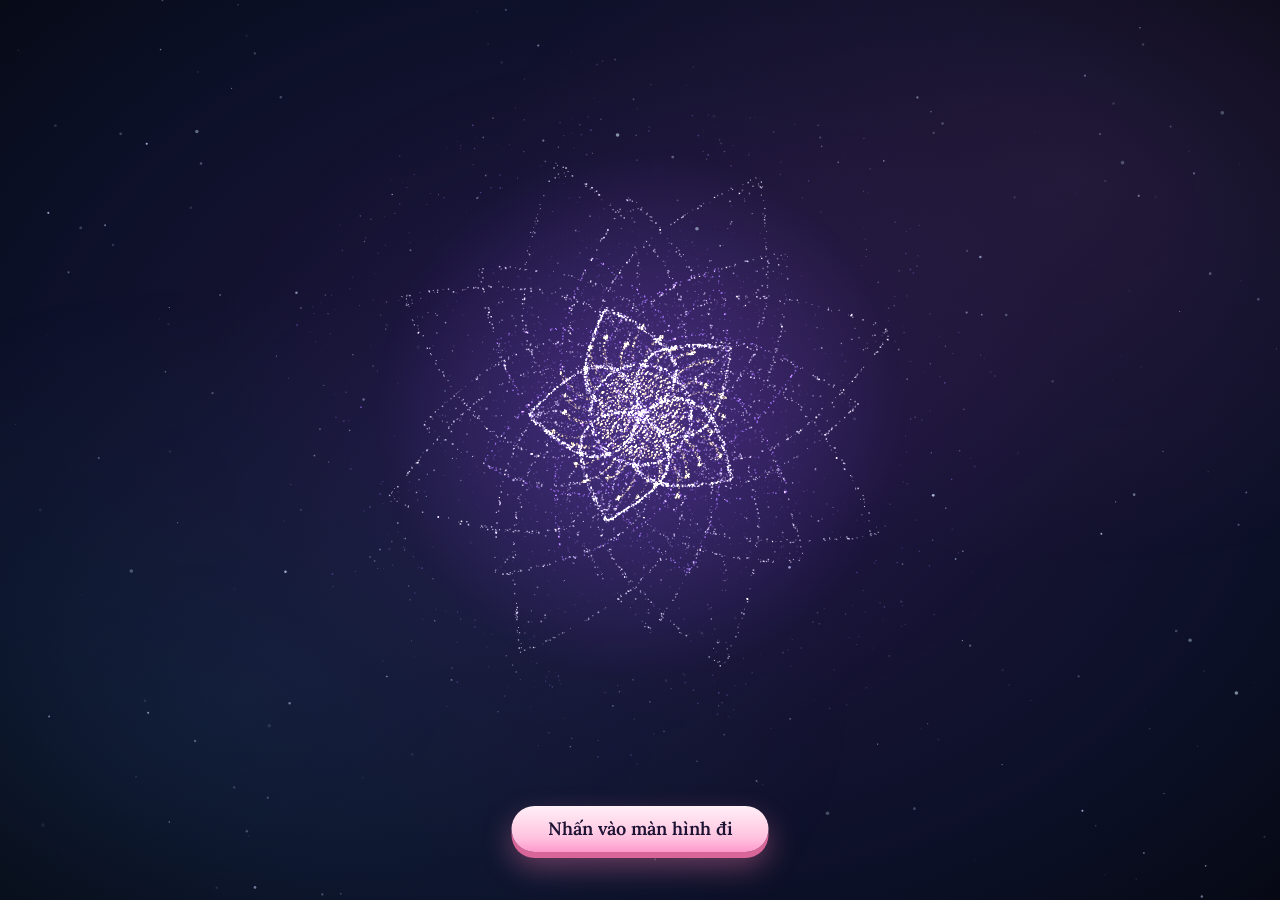
==== index.html @ 83278fa7 "Prepare 20/10 site for GitHub Pages Co-authored-by: Copilot <223556219+Copilot@users.noreply.github." ====
<!DOCTYPE html>
<html lang="vi">

<head>
  <meta charset="UTF-8">
  <meta name="viewport" content="width=device-width, initial-scale=1.0, viewport-fit=cover">
  <title>20-10</title>

  <link rel="preconnect" href="https://fonts.googleapis.com">
  <link
    href="https://fonts.googleapis.com/css2?family=Great+Vibes&family=Indie+Flower&family=Lora:wght@500;600&family=Montserrat:wght@400;700&display=swap"
    rel="stylesheet">
  <style>
    @font-face {
      font-family: 'Mali';
      src: url('./font/Mali.ttf') format('truetype');
      font-weight: normal;
      font-style: normal;
      font-display: swap;
    }
  </style>
  <link rel="stylesheet" href="./assets/main.css">
</head>

<body>
  <!-- Nền hiệu ứng cricle: sao băng -->
  <div class="shooting-stars" id="shooting-stars"></div>


  <!-- INTRO: Hoa hạt Galaxy -->
  <div class="love-intro">
    <canvas id="loveCanvas"></canvas>
    <button class="galaxy-hint" id="galaxyHint" type="button">Nhấn vào màn hình đi</button>
  </div>

  <!-- KHUNG (hiện sau khi hoa tỏa xong) -->
  <div id="content">
    <img id="anh" src="images/anh/tapthe.jpg" alt="Ảnh của bạn" hidden>

    <div class="stage">
      <div class="frame">
        <div class="gold">
          <div class="names"><span id="n1"></span><span class="heart" aria-hidden="true">✿</span><span id="n2"></span></div>
          <div class="puzzle" id="pzwrap"><svg id="pz" viewBox="0 0 800 600"
              preserveAspectRatio="xMidYMid meet"></svg></div>
          <div class="hold-hint" id="holdHint">Nhấn vào mảnh ghép trái tim để tiếp tục</div>
          <div class="right">
            <p class="small" id="t1"></p>
            <p class="script" id="t2"></p>
            <div class="month" id="mon"></div>
            <div class="cal" id="cal"></div>
          </div>
          <svg class="flora" viewBox="0 0 1000 150" preserveAspectRatio="xMidYMax meet" aria-hidden="true">
            <defs>
              <g id="daisy">
                <g fill="#fff" stroke="#ddd" stroke-width=".6">
                  <ellipse cx="0" cy="-9" rx="4" ry="9" />
                  <ellipse cx="0" cy="-9" rx="4" ry="9" transform="rotate(45)" />
                  <ellipse cx="0" cy="-9" rx="4" ry="9" transform="rotate(90)" />
                  <ellipse cx="0" cy="-9" rx="4" ry="9" transform="rotate(135)" />
                  <ellipse cx="0" cy="-9" rx="4" ry="9" transform="rotate(180)" />
                  <ellipse cx="0" cy="-9" rx="4" ry="9" transform="rotate(225)" />
                  <ellipse cx="0" cy="-9" rx="4" ry="9" transform="rotate(270)" />
                  <ellipse cx="0" cy="-9" rx="4" ry="9" transform="rotate(315)" />
                </g>
                <circle r="4.5" fill="#f2b632" />
              </g>
              <g id="bell">
                <g fill="#6d7de8" stroke="#3f4cc0" stroke-width=".6">
                  <ellipse cx="-7" cy="-3" rx="4.5" ry="6" transform="rotate(-25 -7 -3)" />
                  <ellipse cx="7" cy="-3" rx="4.5" ry="6" transform="rotate(25 7 -3)" />
                  <ellipse cx="0" cy="-9" rx="4.5" ry="6" />
                </g>
              </g>
              <g id="wf">
                <g fill="#fff3b8" stroke="#d9c26a" stroke-width=".6">
                  <circle cx="0" cy="-8" r="5" />
                  <circle cx="8" cy="-1" r="5" />
                  <circle cx="-8" cy="-1" r="5" />
                  <circle cx="5" cy="7" r="5" />
                  <circle cx="-5" cy="7" r="5" />
                </g>
                <circle r="3" fill="#f0a52c" />
              </g>
              <g id="leafy" fill="#a8cf8d" stroke="#5f9648" stroke-width=".6">
                <ellipse cx="-9" cy="-4" rx="9" ry="3.6" transform="rotate(-30 -9 -4)" />
                <ellipse cx="9" cy="-10" rx="9" ry="3.6" transform="rotate(30 9 -10)" />
                <ellipse cx="-8" cy="-18" rx="8" ry="3.2" transform="rotate(-30 -8 -18)" />
                <ellipse cx="8" cy="-25" rx="8" ry="3.2" transform="rotate(30 8 -25)" />
              </g>
              <g id="bf">
                <path d="M0 0C-8-16-26-16-24-3-23 5-8 5 0 0Z M0 0C8-16 26-16 24-3 23 5 8 5 0 0Z" fill="#7fb4ff"
                  stroke="#2f62c9" stroke-width="1" />
                <path d="M0 2C-6 10-16 12-14 18-12 22-3 14 0 2Z M0 2C6 10 16 12 14 18 12 22 3 14 0 2Z" fill="#a9ccff"
                  stroke="#2f62c9" stroke-width="1" />
                <circle cx="0" cy="1" r="1.8" fill="#222" />
              </g>
            </defs>
            <g stroke-linecap="round" fill="none" stroke="#8cc072" stroke-width="2">
              <path
                d="M60 150V92M120 150V100M205 150V72M290 150V98M370 150V80M455 150V96M540 150V70M620 150V92M700 150V76M780 150V100M860 150V84M940 150V96" />
            </g>
            <g transform="translate(60 92)">
              <use href="#daisy" />
            </g>
            <g transform="translate(120 100)">
              <use href="#bell" />
            </g>
            <g transform="translate(205 72)">
              <use href="#daisy" transform="scale(1.2)" />
            </g>
            <g transform="translate(290 98)">
              <use href="#wf" />
            </g>
            <g transform="translate(370 80)">
              <use href="#bell" transform="scale(1.2)" />
            </g>
            <g transform="translate(455 96)">
              <use href="#daisy" />
            </g>
            <g transform="translate(540 70)">
              <use href="#wf" transform="scale(1.2)" />
            </g>
            <g transform="translate(620 92)">
              <use href="#bell" />
            </g>
            <g transform="translate(700 76)">
              <use href="#daisy" transform="scale(1.2)" />
            </g>
            <g transform="translate(780 100)">
              <use href="#wf" />
            </g>
            <g transform="translate(860 84)">
              <use href="#bell" transform="scale(1.2)" />
            </g>
            <g transform="translate(940 96)">
              <use href="#daisy" />
            </g>
            <g transform="translate(30 150)">
              <use href="#leafy" transform="scale(1.3)" />
            </g>
            <g transform="translate(165 150)">
              <use href="#leafy" />
            </g>
            <g transform="translate(335 150)">
              <use href="#leafy" transform="scale(1.2)" />
            </g>
            <g transform="translate(500 150)">
              <use href="#leafy" />
            </g>
            <g transform="translate(660 150)">
              <use href="#leafy" transform="scale(1.3)" />
            </g>
            <g transform="translate(820 150)">
              <use href="#leafy" />
            </g>
            <g transform="translate(975 150)">
              <use href="#leafy" transform="scale(1.2)" />
            </g>
            <g transform="translate(40 40) rotate(-20)">
              <use href="#bf" transform="scale(.9)" />
            </g>
            <g transform="translate(400 30) rotate(15)">
              <use href="#bf" transform="scale(.7)" />
            </g>
            <g transform="translate(880 36) rotate(-12)">
              <use href="#bf" transform="scale(.8)" />
            </g>
          </svg>
        </div>
      </div>
    </div>

  </div>

  <!-- Nhạc nền -->
  <audio id="audio" loop preload="auto">
    <source src="./images/audio/1021.MP3" type="audio/mpeg">
  </audio>

  <div id="sphere-container" aria-hidden="true"></div>

  <!-- Envelope & Letter (sau quả cầu) — từ cricle -->
  <div id="envelope-overlay"></div>
  <div id="letter-stage" aria-hidden="true">
    <div class="letter">
      <div class="valentines" id="letter-trigger" role="button" tabindex="0" aria-label="Open letter">
        <div class="envelope"></div>
        <div class="front"></div>
        <div class="card">
          <div class="heart"></div>
        </div>
        <div class="hearts" aria-hidden="true">
          <div class="one"></div>
          <div class="two"></div>
          <div class="three"></div>
          <div class="four"></div>
          <div class="five"></div>
        </div>
      </div>
      <div class="shadow"></div>
    </div>
  </div>

  <div class="wrapperLetterForm" aria-hidden="true">
    <div class="boxLetter">
      <button class="letter-close" id="letter-close-btn" type="button" aria-label="Close letter">×</button>
      <div class="formLetter">
        <div class="heartLetter">
          <div class="heartLetterItem"></div>
        </div>
        <div class="heartLetter">
          <div class="heartLetterItem"></div>
        </div>
        <div class="wrapperLetter">
          <div class="giftbox" aria-hidden="true">
            <div class="img"><img src="./images/icon/giftbox.png" alt=""></div>
          </div>
          <div class="textLetter">
            <h2 class="popup-title clone-letter-title"></h2>
            <p class="contentLetter">
              <span id="letter-content-text"></span><span class="typewriter-cursor" aria-hidden="true"></span>
            </p>
            <div class="heartAnimation" aria-hidden="true">
              <img src="./images/icon/heartAnimation.gif" alt="">
            </div>
          </div>
          <div class="mewmew1" aria-hidden="true"><img src="./images/icon/mewmew.gif" alt=""></div>
          <div class="mewmew2" aria-hidden="true"><img src="./images/icon/mewmew.gif" alt=""></div>
          <div class="signature">made by chatgpt,<br> &#10084;</div>
          <button class="scene-three-btn" id="scene-three-btn" type="button" hidden>Next</button>
        </div>
      </div>
      <div class="before"></div>
    </div>
  </div>

  <div class="scene-three-shell" id="scene-three-shell" aria-hidden="true">
    <iframe
      class="scene-three-frame"
      id="scene-three-frame"
      data-src="./scene-three/20-10.html"
      title="Bối cảnh 3 — vòng ảnh kỷ niệm"
      allow="autoplay"
      loading="lazy"></iframe>
  </div>

  <script src="https://cdn.jsdelivr.net/npm/three@0.148.0/build/three.min.js"></script>
  <script src="./assets/tween.min.js"></script>
  <script src="./assets/CSS3DRenderer.js"></script>
  <script src="./assets/OrbitControls.js"></script>
  <script src="./assets/sphere.js"></script>
  <script src="./assets/letter.js"></script>
  <script src="./assets/main.js"></script>
  <script type="module" src="./assets/bg-effects.js"></script>

  <script>
    (function () {
      function createShootingStars() {
        var container = document.getElementById('shooting-stars');
        if (!container) return;
        for (var i = 0; i < 20; i++) {
          var el = document.createElement('div');
          el.className = 'shooting-star';
          el.style.left = (Math.random() * (window.innerWidth * 0.8) + window.innerWidth * 0.2) + 'px';
          el.style.top = (Math.random() * (window.innerHeight * 0.3)) + 'px';
          el.style.animationDelay = (Math.random() * 10) + 's';
          var size = 3 + Math.random() * 3;
          el.style.width = size + 'px';
          el.style.height = size + 'px';
          container.appendChild(el);
        }
      }
      if (document.readyState === 'loading') document.addEventListener('DOMContentLoaded', createShootingStars);
      else createShootingStars();
    })();
  </script>
</body>

</html>
---- assets/main.css ----
* {
    margin: 0;
    padding: 0;
    box-sizing: border-box;
}

html,
body {
    width: 100%;
    height: 100%;
    overflow: hidden;
    background: #080b20 !important;
    background: radial-gradient(ellipse at 50% 48%, #251747 0%, #151332 42%, #0c1027 72%, #060914 100%) !important;
    -webkit-tap-highlight-color: transparent;
    color-scheme: dark;
}

/* ===== INTRO: Hoa hạt Galaxy — nền trong suốt để lộ nền cricle ===== */
.love-intro {
    position: fixed;
    inset: 0;
    overflow: hidden;
    background:
        radial-gradient(ellipse at 50% 44%, rgba(52, 36, 104, .22), transparent 48%),
        radial-gradient(ellipse at 18% 78%, rgba(38, 100, 137, .17), transparent 42%),
        radial-gradient(ellipse at 84% 20%, rgba(143, 67, 135, .16), transparent 38%),
        transparent;
    isolation: isolate;
    z-index: 1;
}

#loveCanvas {
    position: absolute;
    inset: 0;
    width: 100%;
    height: 100%;
    z-index: 1;
    background: transparent;
    cursor: pointer;
    display: block;
}

.galaxy-hint {
    position: absolute;
    bottom: calc(48px + env(safe-area-inset-bottom, 0px));
    left: 50%;
    transform: translateX(-50%);
    padding: 14px 36px;
    border: 0;
    border-radius: 999px;
    font: 600 18px/1 'Lora', Georgia, serif;
    color: #1d1233;
    background: linear-gradient(180deg, #fff0f7 0%, #ffc2df 70%, #ff99cc 100%);
    box-shadow: 0 6px 0 #d96699, 0 14px 30px rgba(255, 128, 179, 0.4);
    cursor: pointer;
    white-space: nowrap;
    z-index: 5;
    opacity: 0;
    transition: opacity .5s, transform .15s, box-shadow .15s;
    pointer-events: none;
}

.galaxy-hint.show {
    opacity: 1;
    pointer-events: auto;
}

.galaxy-hint:active {
    transform: translateX(-50%) translateY(4px);
    box-shadow: 0 2px 0 #8f6fdc, 0 8px 20px rgba(140, 100, 255, .35);
}

.galaxy-hint:focus-visible {
    outline: 3px solid #fff;
    outline-offset: 4px;
}

/* ===== KHUNG ===== */
:root {
    --ink: #f1e8e6;
    box-sizing: border-box;
    padding-top: env(safe-area-inset-top, 0px);
    padding-bottom: env(safe-area-inset-bottom, 0px)
}

#content {
    margin: 0;
    min-height: 100vh;
    background:
        radial-gradient(ellipse at 50% 50%, rgba(24, 13, 30, .18), rgba(8, 7, 20, .48));
    color: var(--ink);
    font-family: "Montserrat", system-ui, sans-serif;
    display: none;
    align-items: center;
    justify-content: center;
    padding: 14px;
    position: fixed;
    inset: 0;
    z-index: 20;
    opacity: 0;
    transition: opacity 0.9s ease;
    overflow: auto;
}

#content.show {
    opacity: 1;
}

.stage {
    container-type: inline-size;
    width: min(100%, 900px);
    margin: 0 auto
}

.frame {
    width: 100%;
    aspect-ratio: 3/2;
    padding: .85cqw;
    background: linear-gradient(135deg, #fff5d7, #b9864f 32%, #f8dda0 62%, #986c48);
    border-radius: 2.2cqw;
    box-shadow: 0 2.5cqw 7cqw rgba(8, 4, 18, .42), 0 0 0 1px rgba(255, 244, 216, .55)
}

.gold {
    width: 100%;
    height: 100%;
    position: relative;
    overflow: hidden;
    border: 1px solid rgba(145, 93, 66, .24);
    border-radius: 1.5cqw;
    background:
        radial-gradient(ellipse at 12% 12%, rgba(255, 255, 255, .92), transparent 38%),
        radial-gradient(ellipse at 88% 78%, rgba(225, 156, 157, .19), transparent 42%),
        linear-gradient(135deg, #fff8ef 0%, #f8e9e5 55%, #f6e3d4 100%);
}

.gold::before {
    content: "LỜI CHÚC THÁNG MƯỜI  ·  20.10";
    position: absolute;
    top: 3.5%;
    left: 0;
    right: 0;
    z-index: 2;
    color: #a66b66;
    font: 700 1.35cqw/1 "Montserrat", system-ui, sans-serif;
    letter-spacing: .28em;
    text-align: center;
    pointer-events: none;
}

.gold::after {
    content: "";
    position: absolute;
    inset: 0;
    z-index: 4;
    pointer-events: none;
    box-shadow: inset 0 0 0 .45cqw rgba(255, 255, 255, .58), inset 0 0 5cqw rgba(174, 111, 93, .12);
    animation: glow 4s ease-in-out infinite
}

@keyframes glow {

    0%,
    100% {
        opacity: .72
    }

    50% {
        opacity: 1
    }
}

.names {
    position: absolute;
    left: 0;
    right: 0;
    top: 8%;
    z-index: 3;
    text-align: center;
    font-family: "Great Vibes", cursive;
    font-size: 7.2cqw;
    color: #672f49;
    line-height: 1.1;
    text-shadow: 0 .25cqw .5cqw rgba(117, 64, 75, .14)
}

.names .heart {
    color: #d85c70;
    font-family: system-ui;
    font-size: 4.5cqw;
    margin: 0 1.2cqw;
    vertical-align: .7cqw;
    display: inline-block;
    animation: beat 1.8s ease-in-out infinite;
    text-shadow: 0 0 1.5cqw rgba(216, 92, 112, .35)
}

@keyframes beat {

    0%,
    100% {
        transform: scale(1)
    }

    50% {
        transform: scale(1.18)
    }
}

.puzzle {
    position: absolute;
    left: 2.5%;
    top: 24%;
    width: 55%;
    height: 63%;
    z-index: 3;
    cursor: pointer;
    -webkit-user-select: none;
    user-select: none;
    touch-action: manipulation;
}

.puzzle svg {
    width: 100%;
    height: 100%;
    overflow: visible;
    filter: drop-shadow(0 .5cqw .8cqw rgba(91, 49, 53, .3)) drop-shadow(0 0 1.2cqw rgba(255, 255, 255, .55));
    will-change: transform;
}

.hold-hint {
    position: absolute;
    left: 29.5%;
    top: 54%;
    z-index: 25;
    padding: 10px 18px;
    border-radius: 999px;
    background: rgba(91, 43, 67, .9);
    color: #fff4ed;
    font-family: "Montserrat", system-ui, sans-serif;
    font-size: clamp(13px, 2.4cqw, 18px);
    font-weight: 600;
    white-space: nowrap;
    pointer-events: none;
    opacity: 0;
    transform: translate(-50%, -50%);
    box-shadow: 0 8px 24px rgba(91, 43, 67, .24);
    transition: opacity .25s ease;
}

.hold-hint.show {
    opacity: 1;
}

.puzzle:active {
    filter: brightness(1.15);
}

/* Ghép nhanh hơn, ít lag */
.pc {
    transform-box: fill-box;
    transform-origin: center;
    animation: snap .55s cubic-bezier(.22, .9, .3, 1.1) both;
    animation-delay: calc(var(--i) * .035s);
    will-change: transform, opacity;
}

@keyframes snap {
    0% {
        opacity: 0;
        transform: translate(var(--dx), var(--dy)) rotate(var(--rot)) scale(.55)
    }

    70% {
        opacity: 1
    }

    100% {
        opacity: 1;
        transform: none
    }
}

@media (prefers-reduced-motion:reduce) {

    .pc,
    .names .heart,
    .gold::after {
        animation: none
    }
}

.right {
    position: absolute;
    right: 4%;
    top: 26%;
    width: 34%;
    text-align: center;
    color: #653b49;
    z-index: 3;
    padding: 3.3cqw 2.4cqw 2.4cqw;
    border: 1px solid rgba(166, 107, 102, .22);
    border-radius: 2cqw;
    background: linear-gradient(145deg, rgba(255, 255, 255, .72), rgba(255, 247, 238, .5));
    box-shadow: 0 1cqw 3cqw rgba(119, 67, 73, .1), inset 0 1px 0 rgba(255, 255, 255, .88);
    text-shadow: none;
    -webkit-backdrop-filter: blur(8px);
    backdrop-filter: blur(8px)
}

.small {
    color: #a66b66;
    font-weight: 700;
    font-size: 1.55cqw;
    margin: 0 0 .7cqw;
    letter-spacing: .17em;
    text-transform: uppercase
}

.script {
    font-family: "Great Vibes", cursive;
    color: #73354f;
    font-size: 4.3cqw;
    line-height: 1;
    margin: .2cqw 0 1.8cqw
}

.month {
    color: #a66b66;
    font-size: 1.55cqw;
    font-weight: 700;
    letter-spacing: .19em;
    text-transform: uppercase;
    margin-bottom: 1.2cqw
}

.cal {
    display: grid;
    grid-template-columns: repeat(7, 1fr);
    font-size: 1.55cqw;
    row-gap: .55cqw;
    justify-items: center
}

.cal b {
    color: #b47b76;
    font-size: 1.15cqw
}

.cal span {
    width: 2.9cqw;
    height: 2.9cqw;
    display: grid;
    place-items: center;
    position: relative;
    z-index: 0
}

.cal .on {
    font-weight: 700
}

.cal .on::before {
    content: "";
    position: absolute;
    inset: 0;
    z-index: -1;
    border-radius: 50%;
    background: #d96d7d;
    box-shadow: 0 0 0 .45cqw rgba(217, 109, 125, .16)
}

.flora {
    position: absolute;
    left: 0;
    bottom: 0;
    width: 100%;
    z-index: 2;
    opacity: .72;
    filter: saturate(.8)
}

@media (max-width: 640px) {
    #content {
        padding: 12px;
    }

    .stage {
        width: min(100%, 440px);
    }

    .frame {
        height: min(760px, calc(100svh - 24px));
        aspect-ratio: auto;
        padding: 7px;
        border-radius: 24px;
    }

    .gold {
        border-radius: 17px;
    }

    .gold::before {
        top: 2.5%;
        font-size: 9px;
        letter-spacing: .2em;
    }

    .gold::after {
        box-shadow: inset 0 0 0 4px rgba(255, 255, 255, .58), inset 0 0 42px rgba(174, 111, 93, .12);
    }

    .names {
        top: 6%;
        font-size: clamp(42px, 13cqw, 58px);
    }

    .names .heart {
        font-size: clamp(25px, 8cqw, 34px);
    }

    .puzzle {
        left: 5%;
        top: 17%;
        width: 90%;
        height: 44%;
    }

    .hold-hint {
        left: 50%;
        top: 48%;
        padding: 9px 14px;
        font-size: 12px;
    }

    .right {
        left: 8%;
        right: 8%;
        top: 61%;
        width: auto;
        padding: 10px 14px 12px;
        border-radius: 14px;
    }

    .small {
        margin-bottom: 2px;
        font-size: 9px;
        letter-spacing: .16em;
    }

    .script {
        margin: 0 0 4px;
        font-size: clamp(32px, 9cqw, 40px);
    }

    .month {
        margin-bottom: 5px;
        font-size: 10px;
        letter-spacing: .16em;
    }

    .cal {
        font-size: 11px;
        row-gap: 1px;
    }

    .cal b {
        font-size: 9px;
    }

    .cal span {
        width: 21px;
        height: 21px;
    }

    .flora {
        opacity: .34;
    }
}

@media (max-width: 760px) and (orientation: landscape) {
    .stage {
        width: min(82vw, calc((100svh - 24px) * 1.5), 900px);
    }

    .frame {
        height: auto;
        aspect-ratio: 3/2;
        padding: .85cqw;
        border-radius: 2.2cqw;
    }
}

/* Nền hiệu ứng từ cricle — luôn nằm dưới cùng */
#effects-overlay {
    position: fixed !important;
    inset: 0 !important;
    width: 100% !important;
    height: 100% !important;
    pointer-events: none !important;
    z-index: 0 !important;
}

/* ===== Quả cầu ảnh — nền trong suốt để lộ nền galaxy cricle ===== */
#sphere-container {
    position: fixed;
    top: 0;
    left: 0;
    width: 100%;
    height: 100%;
    z-index: 50;
    pointer-events: auto;
    display: none;
    opacity: 0;
    transition: opacity 1.5s ease;
    background: transparent;
}

#sphere-container.active {
    display: block;
    opacity: 1;
}

#sphere-container .element {
    width: 200px;
    height: 200px;
    box-shadow:
        0 0 10px rgba(249, 146, 146, 0.5),
        0 0 25px rgba(255, 182, 193, 0.3),
        0 0 50px rgba(255, 192, 203, 0.15);
    border: 1px solid rgba(255, 182, 193, 0.4);
    padding: 0;
    margin: 0;
    text-align: center;
    cursor: default;
    border-radius: 8px;
    overflow: hidden;
    background: transparent;
}

#sphere-container .element:hover {
    box-shadow:
        0 0 20px rgba(249, 146, 146, 0.8),
        0 0 40px rgba(255, 182, 193, 0.5),
        0 0 70px rgba(255, 192, 203, 0.3);
    border: 1px solid rgba(255, 182, 193, 0.8);
}

#sphere-container .element img {
    width: 200px;
    height: 200px;
    border-radius: 8px;
    object-fit: cover;
    display: block;
}

@media (max-width: 768px) {
    #sphere-container .element {
        box-shadow:
            0 0 12px rgba(255, 105, 180, 0.6),
            0 0 30px rgba(255, 182, 193, 0.4);
    }

    #sphere-container .element:hover {
        box-shadow:
            0 0 20px rgba(255, 105, 180, 0.8),
            0 0 45px rgba(255, 182, 193, 0.5);
    }
}


/* ===== Envelope & Letter (từ cricle) ===== */
/* Envelope letter from clone.html */
#envelope-overlay {
    position: fixed;
    inset: 0;
    z-index: 519;
    background: transparent;
    pointer-events: none;
}

#envelope-overlay.show {
    pointer-events: auto;
}

#letter-stage {
    position: fixed;
    inset: 0;
    z-index: 520;
    display: flex;
    justify-content: center;
    align-items: center;
    opacity: 0;
    pointer-events: none;
    transform: scale(0.82);
    transition: opacity 0.45s ease, transform 0.45s ease;
}

#letter-stage.show {
    opacity: 1;
    pointer-events: auto;
    transform: scale(1);
}

#letter-stage.opening {
    animation: letterStageOpen 0.55s ease forwards;
    pointer-events: none;
}

@keyframes letterStageOpen {
    0% {
        opacity: 1;
        transform: scale(1);
    }

    55% {
        opacity: 0.85;
        transform: scale(1.16) rotate(4deg);
    }

    100% {
        opacity: 0;
        transform: scale(0.35) rotate(-8deg);
    }
}

#letter-stage .letter {
    position: relative;
    z-index: 1;
    width: 330px;
    height: 292px;
    filter: drop-shadow(0 0 30px rgba(255, 105, 180, 0.45));
    transform: scale(0.7);
}

#letter-stage .valentines {
    position: relative;
    top: 50px;
    cursor: pointer;
    animation: letterFloat 3s linear infinite;
    width: 300px;
    height: 200px;
    outline: none;
    -webkit-tap-highlight-color: transparent;
}

#letter-stage .valentines:focus-visible {
    filter: drop-shadow(0 0 14px rgba(255, 255, 255, 0.8));
}

@keyframes letterFloat {

    0%,
    100% {
        transform: translateY(0);
    }

    50% {
        transform: translateY(-30px);
    }
}

#letter-stage .envelope {
    position: relative;
    width: 300px;
    height: 200px;
    background-color: #f08080;
}

#letter-stage .envelope:before {
    background-color: #f08080;
    content: "";
    position: absolute;
    width: 212px;
    height: 212px;
    transform: rotate(45deg);
    top: -105px;
    left: 44px;
    border-radius: 30px 0 0 0;
}

#letter-stage .front {
    position: absolute;
    border-right: 180px solid #f4978e;
    border-top: 95px solid transparent;
    border-bottom: 100px solid transparent;
    left: 120px;
    top: 5px;
    width: 0;
    height: 0;
    z-index: 10;
}

#letter-stage .front:before {
    position: absolute;
    content: "";
    border-left: 300px solid #f8ad9d;
    border-top: 195px solid transparent;
    left: -120px;
    top: -95px;
    width: 0;
    height: 0;
}

#letter-stage .card {
    position: absolute;
    background-color: #eae2b7;
    width: 270px;
    height: 170px;
    top: 5px;
    left: 15px;
    box-shadow: -5px -5px 100px rgba(0, 0, 0, 0.4);
    transition: top 0.55s ease;
}

#letter-stage .valentines:hover .card,
#letter-stage .valentines:focus-visible .card {
    top: -90px;
}

#letter-stage .card:before {
    content: "";
    position: absolute;
    border: 3px dotted #003049;
    width: 240px;
    height: 140px;
    left: 12px;
    top: 12px;
}

#letter-stage .text {
    position: absolute;
    font-family: "Brush Script MT", "Dancing Script", cursive;
    font-size: 30px;
    text-align: center;
    line-height: 25px;
    top: 19px;
    left: 85px;
    color: #003049;
}

#letter-stage .heart,
#letter-stage .one,
#letter-stage .two,
#letter-stage .three,
#letter-stage .four,
#letter-stage .five {
    background-color: #d62828;
    display: inline-block;
    position: relative;
    transform: rotate(-45deg);
}

#letter-stage .heart {
    height: 30px;
    margin: 0 10px;
    top: 80px;
    left: 105px;
    width: 30px;
}

#letter-stage .heart:before,
#letter-stage .heart:after,
#letter-stage .one:before,
#letter-stage .one:after,
#letter-stage .two:before,
#letter-stage .two:after,
#letter-stage .three:before,
#letter-stage .three:after,
#letter-stage .four:before,
#letter-stage .four:after,
#letter-stage .five:before,
#letter-stage .five:after {
    content: "";
    background-color: inherit;
    border-radius: 50%;
    position: absolute;
}

#letter-stage .heart:before,
#letter-stage .heart:after {
    height: 30px;
    width: 30px;
}

#letter-stage .heart:before {
    top: -15px;
    left: 0;
}

#letter-stage .heart:after {
    left: 15px;
    top: 0;
}

#letter-stage .hearts {
    position: absolute;
    top: 0;
}

#letter-stage .one,
#letter-stage .two,
#letter-stage .three,
#letter-stage .four,
#letter-stage .five {
    height: 10px;
    margin: 0 10px;
    width: 10px;
    top: 50px;
}

#letter-stage .one:before,
#letter-stage .one:after,
#letter-stage .two:before,
#letter-stage .two:after,
#letter-stage .three:before,
#letter-stage .three:after,
#letter-stage .four:before,
#letter-stage .four:after,
#letter-stage .five:before,
#letter-stage .five:after {
    height: 10px;
    width: 10px;
}

#letter-stage .one:before,
#letter-stage .two:before,
#letter-stage .three:before,
#letter-stage .four:before,
#letter-stage .five:before {
    top: -5px;
    left: 0;
}

#letter-stage .one:after,
#letter-stage .two:after,
#letter-stage .three:after,
#letter-stage .four:after,
#letter-stage .five:after {
    left: 5px;
    top: 0;
}

#letter-stage .one {
    left: 10px;
    animation: flyingHeart 1s ease-out infinite;
}

#letter-stage .two {
    left: 30px;
    animation: flyingHeart 1.5s ease-out infinite;
}

#letter-stage .three {
    left: 50px;
    animation: flyingHeart 2s ease-out infinite;
}

#letter-stage .four {
    left: 70px;
    animation: flyingHeart 2.3s ease-out infinite;
}

#letter-stage .five {
    left: 90px;
    animation: flyingHeart 1.7s ease-out infinite;
}

@keyframes flyingHeart {
    0% {
        transform: translateY(0) rotate(-45deg) scale(0.3);
        opacity: 1;
    }

    100% {
        transform: translateY(-150px) rotate(-45deg) scale(1.3);
        opacity: 0.5;
    }
}

#letter-stage .shadow {
    position: absolute;
    width: 330px;
    height: 25px;
    border-radius: 50%;
    background-color: rgba(0, 0, 0, 0.3);
    top: 265px;
    left: -15px;
    animation: letterShadow 3s linear infinite;
    z-index: -1;
}

@keyframes letterShadow {

    0%,
    100% {
        transform: scaleX(1);
    }

    50% {
        transform: scaleX(0.85);
    }
}

.wrapperLetterForm {
    position: fixed;
    inset: 0;
    display: flex;
    align-items: center;
    justify-content: center;
    z-index: 2000;
    padding: 20px;
    box-sizing: border-box;
    display: none;
    background: rgba(0, 0, 0, 0.72);
}

.wrapperLetterForm.show {
    display: flex;
}

.wrapperLetterForm .boxLetter {
    position: relative;
    width: min(600px, 92vw);
    min-height: min(350px, 78vh);
    display: flex;
    justify-content: center;
    align-items: center;
    animation: letterPaperAppear 0.45s ease both;
    transform: scale(0.8);
}

@keyframes letterPaperAppear {
    from {
        opacity: 0;
        transform: translateY(28px) scale(0.92);
    }

    to {
        opacity: 1;
        transform: translateY(0) scale(1);
    }
}

.wrapperLetterForm .formLetter {
    position: relative;
    width: 600px;
    min-height: 350px;
    background-color: #ffebeb;
    border-radius: 20px;
    z-index: 100;
    padding: 20px 15px;
    box-shadow: rgba(0, 0, 0, 0.24) 0 3px 8px;
    box-sizing: border-box;
}

.wrapperLetterForm .wrapperLetter {
    position: relative;
    width: 100%;
    min-height: 310px;
    border: 2px dashed #ff6666;
    border-radius: inherit;
    display: flex;
    overflow: hidden;
}

.wrapperLetterForm .boxLetter .before {
    position: absolute;
    width: min(600px, 92vw);
    height: min(350px, 78vh);
    background: #fff;
    transform: rotate(-15deg);
    border-radius: 20px;
    z-index: 10;
}

.wrapperLetterForm .heartLetter {
    position: absolute;
    width: 30px;
    height: 30px;
    border-radius: 50%;
    background: #ffebeb;
    display: flex;
    justify-content: center;
    align-items: center;
    z-index: 10;
}

.wrapperLetterForm .heartLetterItem {
    position: relative;
    width: 10px;
    height: 10px;
    transform: rotate(45deg);
    background: #ff6666;
}

.wrapperLetterForm .heartLetter:first-child {
    right: 5px;
    top: 10px;
}

.wrapperLetterForm .heartLetter:nth-child(2) {
    left: 5px;
    bottom: 10px;
}

.wrapperLetterForm .heartLetterItem::before,
.wrapperLetterForm .heartLetterItem::after {
    position: absolute;
    content: "";
    width: 100%;
    height: 100%;
    border-radius: 50%;
    background: inherit;
}

.wrapperLetterForm .heartLetterItem::before {
    top: -50%;
}

.wrapperLetterForm .heartLetterItem::after {
    left: -50%;
}

.wrapperLetterForm .giftbox {
    display: none;
}

.wrapperLetterForm .giftbox .img {
    display: none;
}

.wrapperLetterForm .giftbox img {
    width: 100%;
}

.wrapperLetterForm .textLetter {
    width: 100%;
    flex: 1;

    display: flex;
    flex-direction: column;

    justify-content: center;
    align-items: center;

    text-align: center;
}

.wrapperLetterForm .textLetter h2 {
    min-height: 42px;
    margin: 0;
    font-size: clamp(28px, 5vw, 34px);
    line-height: 1.2;
    font-family: "Dancing Script", cursive;
    color: #c41e3a;
    text-align: center;
}

.wrapperLetterForm .contentLetter {
    width: 100%;
    margin: 0 auto;

    text-align: center;
    line-height: 1.5;
    color: #4a2228;
}

.wrapperLetterForm .letter-close {
    position: absolute;
    right: 12px;
    top: 12px;
    width: 34px;
    height: 34px;
    border: none;
    border-radius: 50%;
    background: rgba(196, 30, 58, 0.12);
    color: #c41e3a;
    cursor: pointer;
    display: flex;
    align-items: center;
    justify-content: center;
    font-size: 18px;
    z-index: 130;
    transition: transform 0.25s ease, background 0.25s ease;
}

.wrapperLetterForm .letter-close:hover {
    background: rgba(196, 30, 58, 0.22);
    transform: scale(1.08);
}

.wrapperLetterForm .heartAnimation {
    position: absolute;
    width: 150px;
    right: 0;
    bottom: 0;
    pointer-events: none;
    z-index: 4;
}

.wrapperLetterForm .heartAnimation img {
    width: 100%;
    display: block;
}

.wrapperLetterForm .mewmew1,
.wrapperLetterForm .mewmew2 {
    position: absolute;
    width: 90px;
    bottom: 0;
    z-index: 3;
    pointer-events: none;
}

.wrapperLetterForm .mewmew1 {
    left: 0;
}

.wrapperLetterForm .mewmew2 {
    right: 0;
}

.wrapperLetterForm .mewmew1 img,
.wrapperLetterForm .mewmew2 img {
    width: 100%;
    display: block;
}

.wrapperLetterForm .signature {
    position: absolute;
    bottom: 10px;
    right: 14px;
    font-family: "Dancing Script", cursive;
    font-size: 21px;
    color: #ff6666;
    font-style: italic;
    text-align: right;
    z-index: 5;
}

.wrapperLetterForm .scene-three-btn {
    position: absolute;
    left: 50%;
    bottom: 10px;
    transform: translateX(-50%);
    z-index: 8;
    border: 1px solid #c41e3a;
    border-radius: 999px;
    padding: 9px 18px;
    background: #c41e3a;
    color: #fff;
    font: inherit;
    font-size: 14px;
    cursor: pointer;
    box-shadow: 0 3px 10px rgba(120, 20, 40, 0.2);
    transition: background 0.2s ease, box-shadow 0.2s ease;
}

.wrapperLetterForm .scene-three-btn:hover {
    background: #a91831;
    box-shadow: 0 5px 14px rgba(120, 20, 40, 0.3);
}

.wrapperLetterForm .scene-three-btn:focus-visible {
    outline: 3px solid #ff9eae;
    outline-offset: 3px;
}

.scene-three-shell {
    position: fixed;
    z-index: 1000;
    inset: 0;
    display: none;
    background: #160b1d;
}

.scene-three-shell.show {
    display: block;
}

.scene-three-frame {
    display: block;
    width: 100%;
    height: 100%;
    border: 0;
}

.wrapperLetterForm .typewriter-cursor {
    display: inline-block;
    width: 2px;
    height: 1em;
    background: #c41e3a;
    margin-left: 2px;
    animation: cursorBlink 0.8s infinite;
    vertical-align: text-bottom;
}

@keyframes cursorBlink {

    0%,
    50% {
        opacity: 1;
    }

    51%,
    100% {
        opacity: 0;
    }
}

@media (max-width: 680px) {
    #letter-stage .letter {
        transform: scale(0.7);
    }

    .wrapperLetterForm .boxLetter .before {
        display: none;
    }

    .wrapperLetterForm .formLetter {
        width: 100%;
        min-height: auto;
        padding: 16px 12px;
    }

    .wrapperLetterForm .wrapperLetter {
        flex-direction: column;
        align-items: center;
        min-height: min(560px, 78vh);
        overflow-y: auto;
    }

    .wrapperLetterForm .giftbox {
        width: 100%;
        min-height: 110px;
    }

    .wrapperLetterForm .giftbox .img {
        left: 50%;
        bottom: -8px;
        transform: translateX(-50%) scale(0.8);
    }

    .wrapperLetterForm .textLetter {
        width: 100%;
        padding: 0 8px 74px;
    }

    .wrapperLetterForm .contentLetter {
        min-height: 160px;
        padding: 0 10px;
    }

    .wrapperLetterForm .signature {
        right: 18px;
        bottom: 12px;
        font-size: 19px;
    }

    .wrapperLetterForm .heartAnimation {
        right: 0;
        bottom: 8px;
        width: 120px;
    }

    .wrapperLetterForm .mewmew1,
    .wrapperLetterForm .mewmew2 {
        width: 72px;
    }
}



/* ===== Sao băng + nền cricle (luôn dưới cùng) ===== */
.shooting-stars {
    position: fixed;
    top: 0;
    left: 0;
    width: 100%;
    height: 100%;
    z-index: 1;
    pointer-events: none;
}

@keyframes shooting-star-opacity {
    0% {
        opacity: 0;
    }

    40% {
        opacity: 1;
    }

    60% {
        opacity: 1;
    }

    100% {
        opacity: 0;
    }
}

@keyframes shooting-star-pos {
    0% {
        transform: scale(0) rotate(0) translate3d(0, 0, 0);
    }

    100% {
        transform: scale(1) rotate(0) translate3d(-450px, 450px, 0);
    }
}

.shooting-star {
    display: block;
    width: 4px;
    height: 4px;
    border-radius: 50%;
    background: #fff;
    position: absolute;
    transform-origin: 100% 0;
    animation: shooting-star-opacity 6s infinite ease-in, shooting-star-pos 6s infinite ease-in;
    box-shadow: 0 0 8px 3px rgba(255, 255, 255, 0.4);
    opacity: 0;
}

.shooting-star:after {
    content: '';
    display: block;
    position: absolute;
    top: 0;
    left: 3px;
    border: 0 solid #fff;
    border-width: 0 80px 1.5px;
    border-color: transparent transparent transparent rgba(255, 255, 255, 0.4);
}
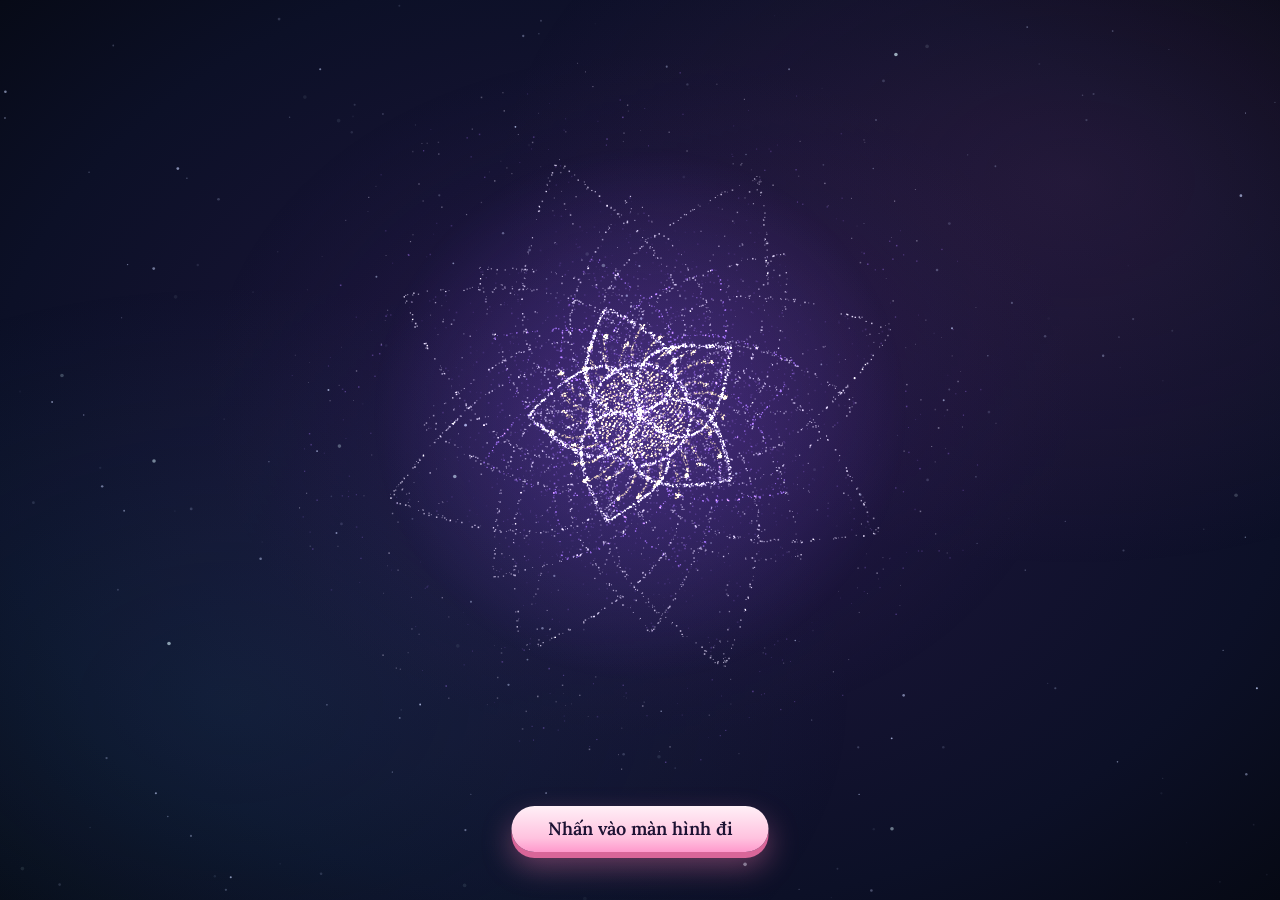
==== commit 920a4483: "Optimize 20/10 site assets Reuse Three.js card geometry, fix gallery paths and count, and preconnect" ====
--- a/index.html
+++ b/index.html
@@ -7,6 +7,7 @@
   <title>20-10</title>
 
   <link rel="preconnect" href="https://fonts.googleapis.com">
+  <link rel="preconnect" href="https://fonts.gstatic.com" crossorigin>
   <link
     href="https://fonts.googleapis.com/css2?family=Great+Vibes&family=Indie+Flower&family=Lora:wght@500;600&family=Montserrat:wght@400;700&display=swap"
     rel="stylesheet">
